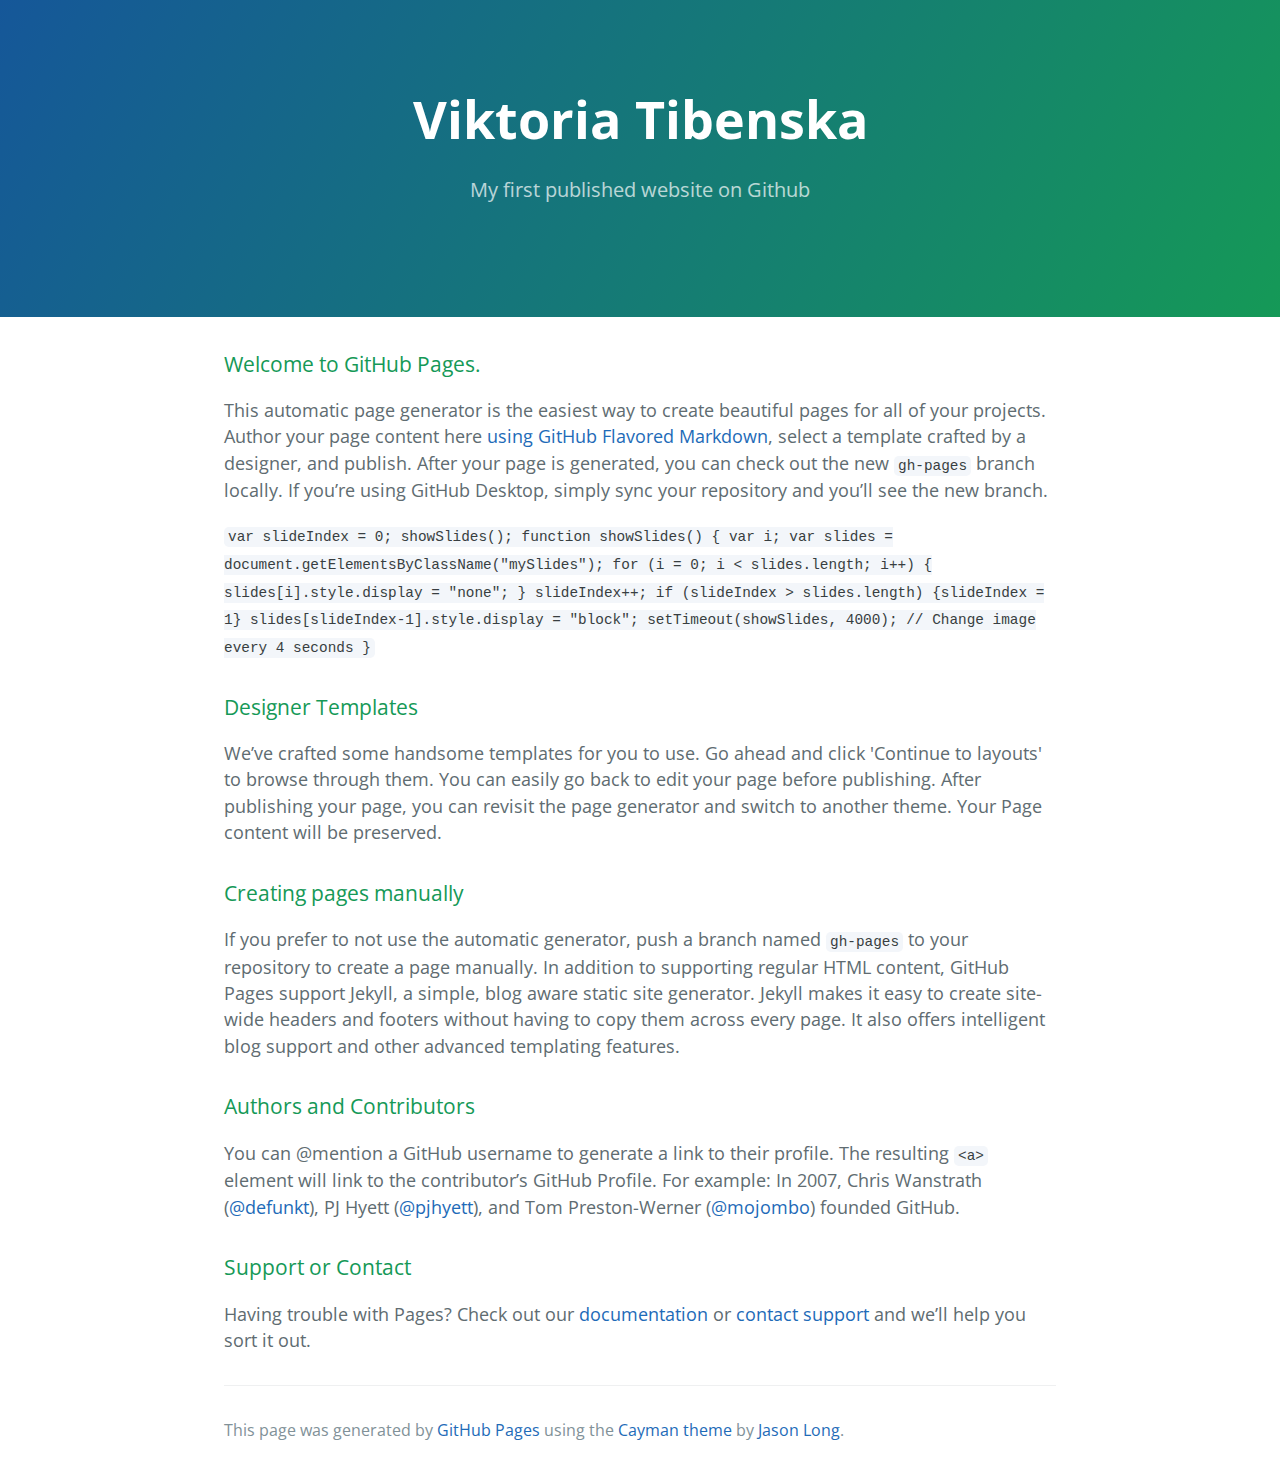
==== index.html @ 9846ff02 "code snipplet" ====
<!DOCTYPE html>
<html lang="en-us">
  <head>
    <meta charset="UTF-8">
    <title>tibenskaviktoria</title>
    <meta name="viewport" content="width=device-width, initial-scale=1">
    <link rel="stylesheet" type="text/css" href="stylesheets/normalize.css" media="screen">
    <link href='https://fonts.googleapis.com/css?family=Open+Sans:400,700' rel='stylesheet' type='text/css'>
    <link rel="stylesheet" type="text/css" href="stylesheets/stylesheet.css" media="screen">
    <link rel="stylesheet" type="text/css" href="stylesheets/github-light.css" media="screen">
  </head>
  <body>
    <section class="page-header">
      <h1 class="project-name">Viktoria Tibenska</h1>
      <h2 class="project-tagline">My first published website on Github</h2>
    </section>

    <section class="main-content">
      <h3>
      <a id="welcome-to-github-pages" class="anchor" href="#welcome-to-github-pages" aria-hidden="true"><span aria-hidden="true" class="octicon octicon-link"></span></a>Welcome to GitHub Pages.</h3>

      <p>This automatic page generator is the easiest way to create beautiful pages for all of your projects. Author your page content here <a href="https://guides.github.com/features/mastering-markdown/">using GitHub Flavored Markdown</a>, select a template crafted by a designer, and publish. After your page is generated, you can check out the new <code>gh-pages</code> branch locally. If you’re using GitHub Desktop, simply sync your repository and you’ll see the new branch.</p>

      <p>
        <code>
          var slideIndex = 0;
          showSlides();

          function showSlides() {
              var i;
              var slides = document.getElementsByClassName("mySlides");

              for (i = 0; i < slides.length; i++) {
                  slides[i].style.display = "none";  
              }

              slideIndex++;
              
              if (slideIndex > slides.length) {slideIndex = 1}    
              
              slides[slideIndex-1].style.display = "block"; 
              setTimeout(showSlides, 4000); // Change image every 4 seconds
          }
        </code>
      </p>

      <h3>
      <a id="designer-templates" class="anchor" href="#designer-templates" aria-hidden="true"><span aria-hidden="true" class="octicon octicon-link"></span></a>Designer Templates</h3>

      <p>We’ve crafted some handsome templates for you to use. Go ahead and click 'Continue to layouts' to browse through them. You can easily go back to edit your page before publishing. After publishing your page, you can revisit the page generator and switch to another theme. Your Page content will be preserved.</p>

      <h3>
      <a id="creating-pages-manually" class="anchor" href="#creating-pages-manually" aria-hidden="true"><span aria-hidden="true" class="octicon octicon-link"></span></a>Creating pages manually</h3>

      <p>If you prefer to not use the automatic generator, push a branch named <code>gh-pages</code> to your repository to create a page manually. In addition to supporting regular HTML content, GitHub Pages support Jekyll, a simple, blog aware static site generator. Jekyll makes it easy to create site-wide headers and footers without having to copy them across every page. It also offers intelligent blog support and other advanced templating features.</p>

      <h3>
      <a id="authors-and-contributors" class="anchor" href="#authors-and-contributors" aria-hidden="true"><span aria-hidden="true" class="octicon octicon-link"></span></a>Authors and Contributors</h3>

      <p>You can @mention a GitHub username to generate a link to their profile. The resulting <code>&lt;a&gt;</code> element will link to the contributor’s GitHub Profile. For example: In 2007, Chris Wanstrath (<a href="https://github.com/defunkt" class="user-mention">@defunkt</a>), PJ Hyett (<a href="https://github.com/pjhyett" class="user-mention">@pjhyett</a>), and Tom Preston-Werner (<a href="https://github.com/mojombo" class="user-mention">@mojombo</a>) founded GitHub.</p>

      <h3>
      <a id="support-or-contact" class="anchor" href="#support-or-contact" aria-hidden="true"><span aria-hidden="true" class="octicon octicon-link"></span></a>Support or Contact</h3>

      <p>Having trouble with Pages? Check out our <a href="https://help.github.com/pages">documentation</a> or <a href="https://github.com/contact">contact support</a> and we’ll help you sort it out.</p>

      <footer class="site-footer">
        <span class="site-footer-credits">This page was generated by <a href="https://pages.github.com">GitHub Pages</a> using the <a href="https://github.com/jasonlong/cayman-theme">Cayman theme</a> by <a href="https://twitter.com/jasonlong">Jason Long</a>.</span>
      </footer>

    </section>

  
  </body>
</html>
---- stylesheets/stylesheet.css ----
* {
  box-sizing: border-box; }

body {
  padding: 0;
  margin: 0;
  font-family: "Open Sans", "Helvetica Neue", Helvetica, Arial, sans-serif;
  font-size: 16px;
  line-height: 1.5;
  color: #606c71; }

a {
  color: #1e6bb8;
  text-decoration: none; }
  a:hover {
    text-decoration: underline; }

.btn {
  display: inline-block;
  margin-bottom: 1rem;
  color: rgba(255, 255, 255, 0.7);
  background-color: rgba(255, 255, 255, 0.08);
  border-color: rgba(255, 255, 255, 0.2);
  border-style: solid;
  border-width: 1px;
  border-radius: 0.3rem;
  transition: color 0.2s, background-color 0.2s, border-color 0.2s; }
  .btn + .btn {
    margin-left: 1rem; }

.btn:hover {
  color: rgba(255, 255, 255, 0.8);
  text-decoration: none;
  background-color: rgba(255, 255, 255, 0.2);
  border-color: rgba(255, 255, 255, 0.3); }

@media screen and (min-width: 64em) {
  .btn {
    padding: 0.75rem 1rem; } }

@media screen and (min-width: 42em) and (max-width: 64em) {
  .btn {
    padding: 0.6rem 0.9rem;
    font-size: 0.9rem; } }

@media screen and (max-width: 42em) {
  .btn {
    display: block;
    width: 100%;
    padding: 0.75rem;
    font-size: 0.9rem; }
    .btn + .btn {
      margin-top: 1rem;
      margin-left: 0; } }

.page-header {
  color: #fff;
  text-align: center;
  background-color: #159957;
  background-image: linear-gradient(120deg, #155799, #159957);   
}

@media screen and (min-width: 64em) {
  .page-header {
    padding: 5rem 6rem; } }

@media screen and (min-width: 42em) and (max-width: 64em) {
  .page-header {
    padding: 3rem 4rem; } }

@media screen and (max-width: 42em) {
  .page-header {
    padding: 2rem 1rem; } }

.project-name {
  margin-top: 0;
  margin-bottom: 0.1rem; }

@media screen and (min-width: 64em) {
  .project-name {
    font-size: 3.25rem; } }

@media screen and (min-width: 42em) and (max-width: 64em) {
  .project-name {
    font-size: 2.25rem; } }

@media screen and (max-width: 42em) {
  .project-name {
    font-size: 1.75rem; } }

.project-tagline {
  margin-bottom: 2rem;
  font-weight: normal;
  opacity: 0.7; }

@media screen and (min-width: 64em) {
  .project-tagline {
    font-size: 1.25rem; } }

@media screen and (min-width: 42em) and (max-width: 64em) {
  .project-tagline {
    font-size: 1.15rem; } }

@media screen and (max-width: 42em) {
  .project-tagline {
    font-size: 1rem; } }

.main-content :first-child {
  margin-top: 0; }
.main-content img {
  max-width: 100%; }
.main-content h1, .main-content h2, .main-content h3, .main-content h4, .main-content h5, .main-content h6 {
  margin-top: 2rem;
  margin-bottom: 1rem;
  font-weight: normal;
  color: #159957; }
.main-content p {
  margin-bottom: 1em; }
.main-content code {
  padding: 2px 4px;
  font-family: Consolas, "Liberation Mono", Menlo, Courier, monospace;
  font-size: 0.9rem;
  color: #383e41;
  background-color: #f3f6fa;
  border-radius: 0.3rem; }
.main-content pre {
  padding: 0.8rem;
  margin-top: 0;
  margin-bottom: 1rem;
  font: 1rem Consolas, "Liberation Mono", Menlo, Courier, monospace;
  color: #567482;
  word-wrap: normal;
  background-color: #f3f6fa;
  border: solid 1px #dce6f0;
  border-radius: 0.3rem; }
  .main-content pre > code {
    padding: 0;
    margin: 0;
    font-size: 0.9rem;
    color: #567482;
    word-break: normal;
    white-space: pre;
    background: transparent;
    border: 0; }
.main-content .highlight {
  margin-bottom: 1rem; }
  .main-content .highlight pre {
    margin-bottom: 0;
    word-break: normal; }
.main-content .highlight pre, .main-content pre {
  padding: 0.8rem;
  overflow: auto;
  font-size: 0.9rem;
  line-height: 1.45;
  border-radius: 0.3rem; }
.main-content pre code, .main-content pre tt {
  display: inline;
  max-width: initial;
  padding: 0;
  margin: 0;
  overflow: initial;
  line-height: inherit;
  word-wrap: normal;
  background-color: transparent;
  border: 0; }
  .main-content pre code:before, .main-content pre code:after, .main-content pre tt:before, .main-content pre tt:after {
    content: normal; }
.main-content ul, .main-content ol {
  margin-top: 0; }
.main-content blockquote {
  padding: 0 1rem;
  margin-left: 0;
  color: #819198;
  border-left: 0.3rem solid #dce6f0; }
  .main-content blockquote > :first-child {
    margin-top: 0; }
  .main-content blockquote > :last-child {
    margin-bottom: 0; }
.main-content table {
  display: block;
  width: 100%;
  overflow: auto;
  word-break: normal;
  word-break: keep-all; }
  .main-content table th {
    font-weight: bold; }
  .main-content table th, .main-content table td {
    padding: 0.5rem 1rem;
    border: 1px solid #e9ebec; }
.main-content dl {
  padding: 0; }
  .main-content dl dt {
    padding: 0;
    margin-top: 1rem;
    font-size: 1rem;
    font-weight: bold; }
  .main-content dl dd {
    padding: 0;
    margin-bottom: 1rem; }
.main-content hr {
  height: 2px;
  padding: 0;
  margin: 1rem 0;
  background-color: #eff0f1;
  border: 0; }

@media screen and (min-width: 64em) {
  .main-content {
    max-width: 64rem;
    padding: 2rem 6rem;
    margin: 0 auto;
    font-size: 1.1rem; } }

@media screen and (min-width: 42em) and (max-width: 64em) {
  .main-content {
    padding: 2rem 4rem;
    font-size: 1.1rem; } }

@media screen and (max-width: 42em) {
  .main-content {
    padding: 2rem 1rem;
    font-size: 1rem; } }

.site-footer {
  padding-top: 2rem;
  margin-top: 2rem;
  border-top: solid 1px #eff0f1; }

.site-footer-owner {
  display: block;
  font-weight: bold; }

.site-footer-credits {
  color: #819198; }

@media screen and (min-width: 64em) {
  .site-footer {
    font-size: 1rem; } }

@media screen and (min-width: 42em) and (max-width: 64em) {
  .site-footer {
    font-size: 1rem; } }

@media screen and (max-width: 42em) {
  .site-footer {
    font-size: 0.9rem; } }
---- stylesheets/github-light.css ----
/*
The MIT License (MIT)

Copyright (c) 2016 GitHub, Inc.

Permission is hereby granted, free of charge, to any person obtaining a copy
of this software and associated documentation files (the "Software"), to deal
in the Software without restriction, including without limitation the rights
to use, copy, modify, merge, publish, distribute, sublicense, and/or sell
copies of the Software, and to permit persons to whom the Software is
furnished to do so, subject to the following conditions:

The above copyright notice and this permission notice shall be included in all
copies or substantial portions of the Software.

THE SOFTWARE IS PROVIDED "AS IS", WITHOUT WARRANTY OF ANY KIND, EXPRESS OR
IMPLIED, INCLUDING BUT NOT LIMITED TO THE WARRANTIES OF MERCHANTABILITY,
FITNESS FOR A PARTICULAR PURPOSE AND NONINFRINGEMENT. IN NO EVENT SHALL THE
AUTHORS OR COPYRIGHT HOLDERS BE LIABLE FOR ANY CLAIM, DAMAGES OR OTHER
LIABILITY, WHETHER IN AN ACTION OF CONTRACT, TORT OR OTHERWISE, ARISING FROM,
OUT OF OR IN CONNECTION WITH THE SOFTWARE OR THE USE OR OTHER DEALINGS IN THE
SOFTWARE.

*/

.pl-c /* comment */ {
  color: #969896;
}

.pl-c1 /* constant, variable.other.constant, support, meta.property-name, support.constant, support.variable, meta.module-reference, markup.raw, meta.diff.header */,
.pl-s .pl-v /* string variable */ {
  color: #0086b3;
}

.pl-e /* entity */,
.pl-en /* entity.name */ {
  color: #795da3;
}

.pl-smi /* variable.parameter.function, storage.modifier.package, storage.modifier.import, storage.type.java, variable.other */,
.pl-s .pl-s1 /* string source */ {
  color: #333;
}

.pl-ent /* entity.name.tag */ {
  color: #63a35c;
}

.pl-k /* keyword, storage, storage.type */ {
  color: #a71d5d;
}

.pl-s /* string */,
.pl-pds /* punctuation.definition.string, string.regexp.character-class */,
.pl-s .pl-pse .pl-s1 /* string punctuation.section.embedded source */,
.pl-sr /* string.regexp */,
.pl-sr .pl-cce /* string.regexp constant.character.escape */,
.pl-sr .pl-sre /* string.regexp source.ruby.embedded */,
.pl-sr .pl-sra /* string.regexp string.regexp.arbitrary-repitition */ {
  color: #183691;
}

.pl-v /* variable */ {
  color: #ed6a43;
}

.pl-id /* invalid.deprecated */ {
  color: #b52a1d;
}

.pl-ii /* invalid.illegal */ {
  color: #f8f8f8;
  background-color: #b52a1d;
}

.pl-sr .pl-cce /* string.regexp constant.character.escape */ {
  font-weight: bold;
  color: #63a35c;
}

.pl-ml /* markup.list */ {
  color: #693a17;
}

.pl-mh /* markup.heading */,
.pl-mh .pl-en /* markup.heading entity.name */,
.pl-ms /* meta.separator */ {
  font-weight: bold;
  color: #1d3e81;
}

.pl-mq /* markup.quote */ {
  color: #008080;
}

.pl-mi /* markup.italic */ {
  font-style: italic;
  color: #333;
}

.pl-mb /* markup.bold */ {
  font-weight: bold;
  color: #333;
}

.pl-md /* markup.deleted, meta.diff.header.from-file */ {
  color: #bd2c00;
  background-color: #ffecec;
}

.pl-mi1 /* markup.inserted, meta.diff.header.to-file */ {
  color: #55a532;
  background-color: #eaffea;
}

.pl-mdr /* meta.diff.range */ {
  font-weight: bold;
  color: #795da3;
}

.pl-mo /* meta.output */ {
  color: #1d3e81;
}
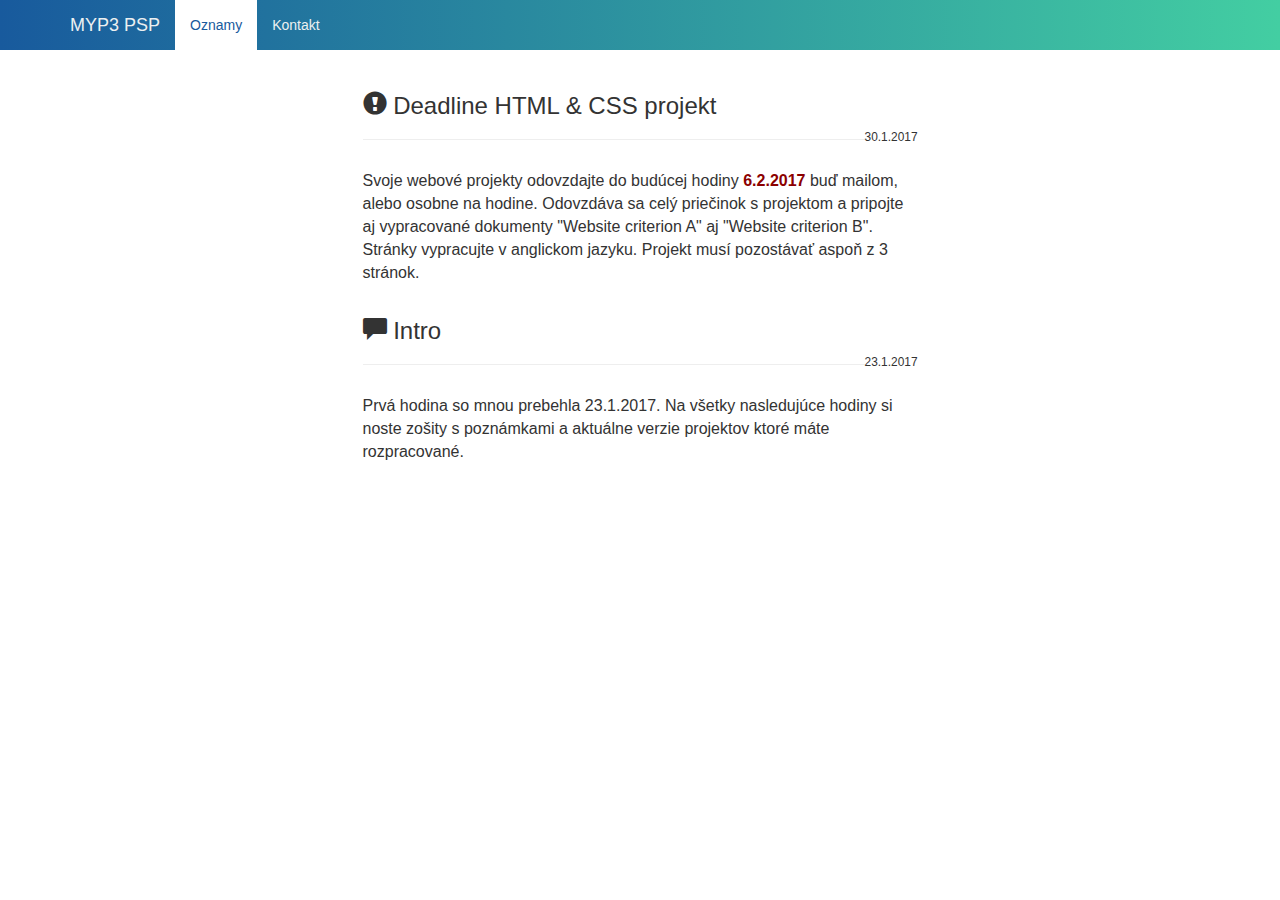
==== commit 8dde77cd: "website deadline" ====
--- a/index.html
+++ b/index.html
@@ -1,75 +1,96 @@
 <!DOCTYPE html>
-<html lang="en-us">
-  <head>
-    <meta charset="UTF-8">
-    <title>tibenskaviktoria</title>
+<html lang="en">
+
+<head>
+
+    <meta charset="utf-8">
+    <meta http-equiv="X-UA-Compatible" content="IE=edge">
     <meta name="viewport" content="width=device-width, initial-scale=1">
-    <link rel="stylesheet" type="text/css" href="stylesheets/normalize.css" media="screen">
-    <link href='https://fonts.googleapis.com/css?family=Open+Sans:400,700' rel='stylesheet' type='text/css'>
-    <link rel="stylesheet" type="text/css" href="stylesheets/stylesheet.css" media="screen">
-    <link rel="stylesheet" type="text/css" href="stylesheets/github-light.css" media="screen">
-  </head>
-  <body>
-    <section class="page-header">
-      <h1 class="project-name">Viktoria Tibenska</h1>
-      <h2 class="project-tagline">My first published website on Github</h2>
-    </section>
+    <meta name="description" content="">
+    <meta name="author" content="">
 
-    <section class="main-content">
-      <h3>
-      <a id="welcome-to-github-pages" class="anchor" href="#welcome-to-github-pages" aria-hidden="true"><span aria-hidden="true" class="octicon octicon-link"></span></a>Welcome to GitHub Pages.</h3>
+    <title>MYP3 PSP</title>
 
-      <p>This automatic page generator is the easiest way to create beautiful pages for all of your projects. Author your page content here <a href="https://guides.github.com/features/mastering-markdown/">using GitHub Flavored Markdown</a>, select a template crafted by a designer, and publish. After your page is generated, you can check out the new <code>gh-pages</code> branch locally. If you’re using GitHub Desktop, simply sync your repository and you’ll see the new branch.</p>
+    <!-- Bootstrap Core CSS -->
+    <link href="css/bootstrap.min.css" rel="stylesheet">
 
-      <p>
-        <code>
-          var slideIndex = 0;
-          showSlides();
+    <link href="css/styles.css" rel="stylesheet">
 
-          function showSlides() {
-              var i;
-              var slides = document.getElementsByClassName("mySlides");
 
-              for (i = 0; i < slides.length; i++) {
-                  slides[i].style.display = "none";  
-              }
+    <!-- HTML5 Shim and Respond.js IE8 support of HTML5 elements and media queries -->
+    <!-- WARNING: Respond.js doesn't work if you view the page via file:// -->
+    <!--[if lt IE 9]>
+        <script src="https://oss.maxcdn.com/libs/html5shiv/3.7.0/html5shiv.js"></script>
+        <script src="https://oss.maxcdn.com/libs/respond.js/1.4.2/respond.min.js"></script>
+    <![endif]-->
 
-              slideIndex++;
-              
-              if (slideIndex > slides.length) {slideIndex = 1}    
-              
-              slides[slideIndex-1].style.display = "block"; 
-              setTimeout(showSlides, 4000); // Change image every 4 seconds
-          }
-        </code>
-      </p>
+</head>
 
-      <h3>
-      <a id="designer-templates" class="anchor" href="#designer-templates" aria-hidden="true"><span aria-hidden="true" class="octicon octicon-link"></span></a>Designer Templates</h3>
+<body>
 
-      <p>We’ve crafted some handsome templates for you to use. Go ahead and click 'Continue to layouts' to browse through them. You can easily go back to edit your page before publishing. After publishing your page, you can revisit the page generator and switch to another theme. Your Page content will be preserved.</p>
+    <!-- Navigation -->
+    <nav class="navbar navbar-default navbar-fixed-top" role="navigation">
+        <div class="container">
+            <!-- Brand and toggle get grouped for better mobile display -->
+            <div class="navbar-header">
+                <button type="button" class="navbar-toggle" data-toggle="collapse" data-target="#bs-example-navbar-collapse-1">
+                    <span class="sr-only">Toggle navigation</span>
+                    <span class="icon-bar"></span>
+                    <span class="icon-bar"></span>
+                    <span class="icon-bar"></span>
+                </button>
+                <a class="navbar-brand" href="index.html">MYP3 PSP</a>
+            </div>
+            <!-- Collect the nav links, forms, and other content for toggling -->
+            <div class="collapse navbar-collapse" id="bs-example-navbar-collapse-1">
+                <ul class="nav navbar-nav">
+                    <li class="active">
+                        <a href="index.html">Oznamy</a>
+                    </li>
+                    <li>
+                        <a href="contact.html">Kontakt</a>
+                    </li>
+                </ul>
+            </div>
+            <!-- /.navbar-collapse -->
+        </div>
+        <!-- /.container -->
+    </nav>
 
-      <h3>
-      <a id="creating-pages-manually" class="anchor" href="#creating-pages-manually" aria-hidden="true"><span aria-hidden="true" class="octicon octicon-link"></span></a>Creating pages manually</h3>
+    <!-- Page Content -->
+    <div class="container">
 
-      <p>If you prefer to not use the automatic generator, push a branch named <code>gh-pages</code> to your repository to create a page manually. In addition to supporting regular HTML content, GitHub Pages support Jekyll, a simple, blog aware static site generator. Jekyll makes it easy to create site-wide headers and footers without having to copy them across every page. It also offers intelligent blog support and other advanced templating features.</p>
+        <div class="row">
+            <div class="col-md-6 col-md-offset-3">
+                
+                <h3><span class="glyphicon glyphicon-exclamation-sign"></span> Deadline HTML & CSS projekt</h3>
+                <small class="pull-right">30.1.2017</small><hr>
+                <p class="announcement-text">Svoje webové projekty odovzdajte do budúcej hodiny <b style="color: darkred">6.2.2017</b> buď mailom, alebo osobne na hodine. Odovzdáva sa celý priečinok s projektom a pripojte aj vypracované dokumenty "Website criterion A" aj "Website criterion B". Stránky vypracujte v anglickom jazyku. Projekt musí pozostávať aspoň z 3 stránok.</p>
 
-      <h3>
-      <a id="authors-and-contributors" class="anchor" href="#authors-and-contributors" aria-hidden="true"><span aria-hidden="true" class="octicon octicon-link"></span></a>Authors and Contributors</h3>
+            </div>
+        </div>
 
-      <p>You can @mention a GitHub username to generate a link to their profile. The resulting <code>&lt;a&gt;</code> element will link to the contributor’s GitHub Profile. For example: In 2007, Chris Wanstrath (<a href="https://github.com/defunkt" class="user-mention">@defunkt</a>), PJ Hyett (<a href="https://github.com/pjhyett" class="user-mention">@pjhyett</a>), and Tom Preston-Werner (<a href="https://github.com/mojombo" class="user-mention">@mojombo</a>) founded GitHub.</p>
+        <div class="row">
+            <div class="col-md-6 col-md-offset-3">
+                
+                <h3><span class="glyphicon glyphicon-comment"></span> Intro</h3>
+                <small class="pull-right">23.1.2017</small><hr>
+                <p class="announcement-text">Prvá hodina so mnou prebehla 23.1.2017. Na všetky nasledujúce hodiny si noste zošity s poznámkami a aktuálne verzie projektov ktoré máte rozpracované.</p>
 
-      <h3>
-      <a id="support-or-contact" class="anchor" href="#support-or-contact" aria-hidden="true"><span aria-hidden="true" class="octicon octicon-link"></span></a>Support or Contact</h3>
+            </div>
+        </div>
+        <!-- /.row -->
 
-      <p>Having trouble with Pages? Check out our <a href="https://help.github.com/pages">documentation</a> or <a href="https://github.com/contact">contact support</a> and we’ll help you sort it out.</p>
+    </div>
+    <!-- /.container -->
 
-      <footer class="site-footer">
-        <span class="site-footer-credits">This page was generated by <a href="https://pages.github.com">GitHub Pages</a> using the <a href="https://github.com/jasonlong/cayman-theme">Cayman theme</a> by <a href="https://twitter.com/jasonlong">Jason Long</a>.</span>
-      </footer>
+    <!-- jQuery Version 1.11.1 -->
+    <script src="js/jquery.js"></script>
 
-    </section>
+    <!-- Bootstrap Core JavaScript -->
+    <script src="js/bootstrap.min.js"></script>
 
-  
-  </body>
+
+</body>
+
 </html>
--- a/css/styles.css
+++ b/css/styles.css
@@ -0,0 +1,106 @@
+body {
+    padding-top: 70px;
+    /* Required padding for .navbar-fixed-top. Remove if using .navbar-static-top. Change if height of navigation changes. */
+    padding-bottom: 50px; 
+}
+
+.navbar-default {
+  background: #43cea2; /* fallback for old browsers */
+  background: -webkit-linear-gradient(to left, #43cea2 , #185a9d); /* Chrome 10-25, Safari 5.1-6 */
+  background: linear-gradient(to left, #43cea2 , #185a9d); /* W3C, IE 10+/ Edge, Firefox 16+, Chrome 26+, Opera 12+, Safari 7+ */
+  border-bottom: none;
+}
+.navbar-default .navbar-brand {
+  color: #ecf0f1;
+}
+.navbar-default .navbar-brand:hover,
+.navbar-default .navbar-brand:focus {
+  color: #43cea2;
+}
+.navbar-default .navbar-text {
+  color: #ecf0f1;
+}
+.navbar-default .navbar-nav > li > a {
+  color: #ecf0f1;
+}
+.navbar-default .navbar-nav > li > a:hover,
+.navbar-default .navbar-nav > li > a:focus {
+  color: #43cea2;
+}
+.navbar-default .navbar-nav > li > .dropdown-menu {
+  background-color: #34f98a;
+}
+.navbar-default .navbar-nav > li > .dropdown-menu > li > a {
+  color: #ecf0f1;
+}
+.navbar-default .navbar-nav > li > .dropdown-menu > li > a:hover,
+.navbar-default .navbar-nav > li > .dropdown-menu > li > a:focus {
+  color: #009f53;
+  background-color: #6df1a7;
+}
+.navbar-default .navbar-nav > li > .dropdown-menu > li > .divider {
+  background-color: #6df1a7;
+}
+.navbar-default .navbar-nav .open .dropdown-menu > .active > a,
+.navbar-default .navbar-nav .open .dropdown-menu > .active > a:hover,
+.navbar-default .navbar-nav .open .dropdown-menu > .active > a:focus {
+  color: #185a9d;
+  background-color: #ecf0f1;
+}
+.navbar-default .navbar-nav > .active > a,
+.navbar-default .navbar-nav > .active > a:hover,
+.navbar-default .navbar-nav > .active > a:focus {
+  color: #185a9d;
+  background-color: #ffffff;
+}
+.navbar-default .navbar-nav > .open > a,
+.navbar-default .navbar-nav > .open > a:hover,
+.navbar-default .navbar-nav > .open > a:focus {
+  color: #009f53;
+  background-color: #6df1a7;
+}
+.navbar-default .navbar-toggle {
+  border-color: #6df1a7;
+}
+.navbar-default .navbar-toggle:hover,
+.navbar-default .navbar-toggle:focus {
+  background-color: #6df1a7;
+}
+.navbar-default .navbar-toggle .icon-bar {
+  background-color: #ecf0f1;
+}
+.navbar-default .navbar-collapse,
+.navbar-default .navbar-form {
+  border-color: #ecf0f1;
+}
+.navbar-default .navbar-link {
+  color: #ecf0f1;
+}
+.navbar-default .navbar-link:hover {
+  color: #009f53;
+}
+
+@media (max-width: 767px) {
+  .navbar-default .navbar-nav .open .dropdown-menu > li > a {
+    color: #ecf0f1;
+  }
+  .navbar-default .navbar-nav .open .dropdown-menu > li > a:hover,
+  .navbar-default .navbar-nav .open .dropdown-menu > li > a:focus {
+    color: #009f53;
+  }
+  .navbar-default .navbar-nav .open .dropdown-menu > .active > a,
+  .navbar-default .navbar-nav .open .dropdown-menu > .active > a:hover,
+  .navbar-default .navbar-nav .open .dropdown-menu > .active > a:focus {
+    color: #009f53;
+    background-color: #6df1a7;
+  }
+}
+
+.text {
+    font-size: 18px;
+}
+
+.announcement-text {
+    margin-top: 30px;
+    font-size: 16px;
+}
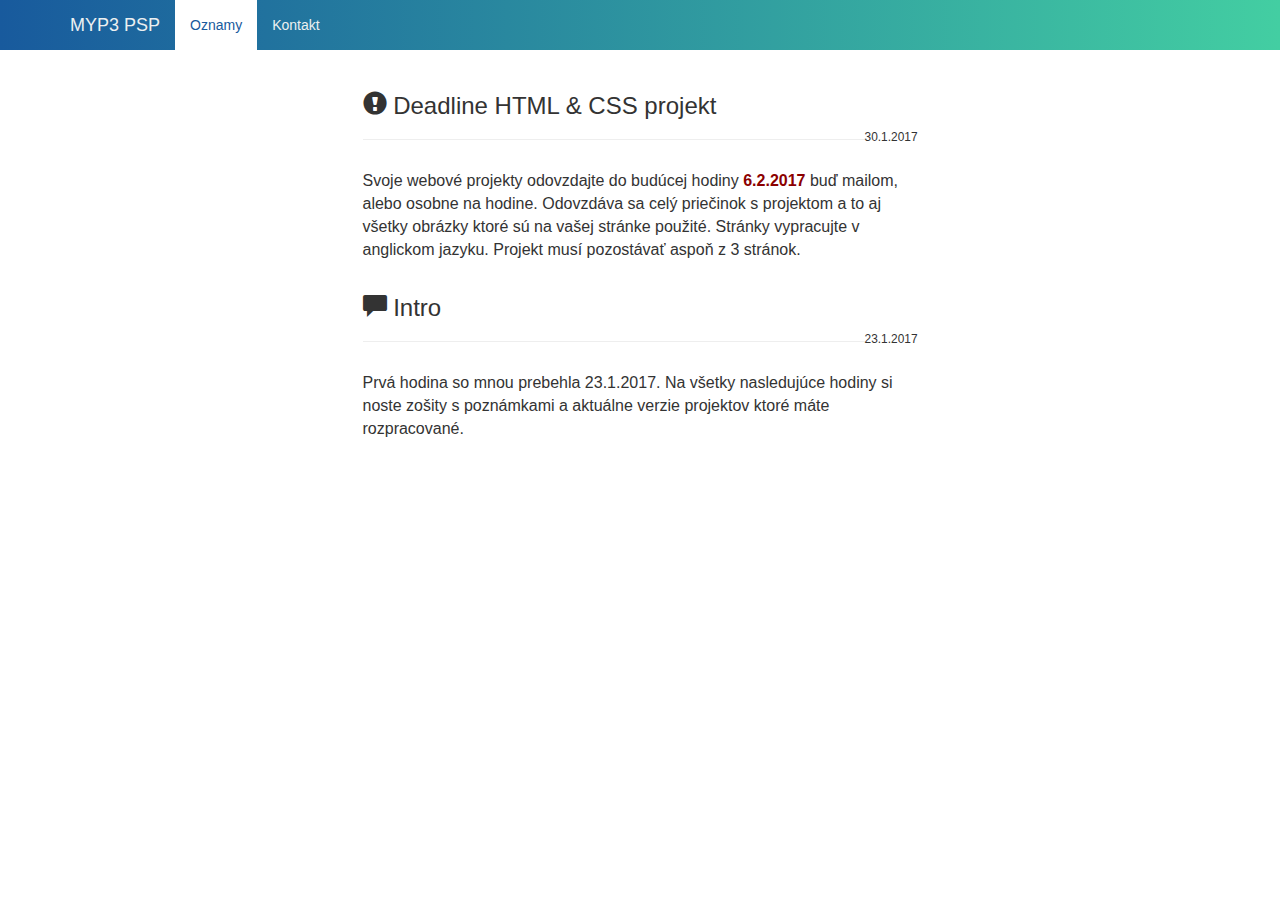
==== commit 72b8f93b: "deadline zmena textu" ====
--- a/index.html
+++ b/index.html
@@ -26,7 +26,7 @@
 
 </head>
 
-<body>
+<body style="padding-top: 70px; padding-bottom: 50px">
 
     <!-- Navigation -->
     <nav class="navbar navbar-default navbar-fixed-top" role="navigation">
@@ -65,7 +65,7 @@
                 
                 <h3><span class="glyphicon glyphicon-exclamation-sign"></span> Deadline HTML & CSS projekt</h3>
                 <small class="pull-right">30.1.2017</small><hr>
-                <p class="announcement-text">Svoje webové projekty odovzdajte do budúcej hodiny <b style="color: darkred">6.2.2017</b> buď mailom, alebo osobne na hodine. Odovzdáva sa celý priečinok s projektom a pripojte aj vypracované dokumenty "Website criterion A" aj "Website criterion B". Stránky vypracujte v anglickom jazyku. Projekt musí pozostávať aspoň z 3 stránok.</p>
+                <p class="announcement-text">Svoje webové projekty odovzdajte do budúcej hodiny <b style="color: darkred">6.2.2017</b> buď mailom, alebo osobne na hodine. Odovzdáva sa celý priečinok s projektom a to aj všetky obrázky ktoré sú na vašej stránke použité. Stránky vypracujte v anglickom jazyku. Projekt musí pozostávať aspoň z 3 stránok.</p>
 
             </div>
         </div>
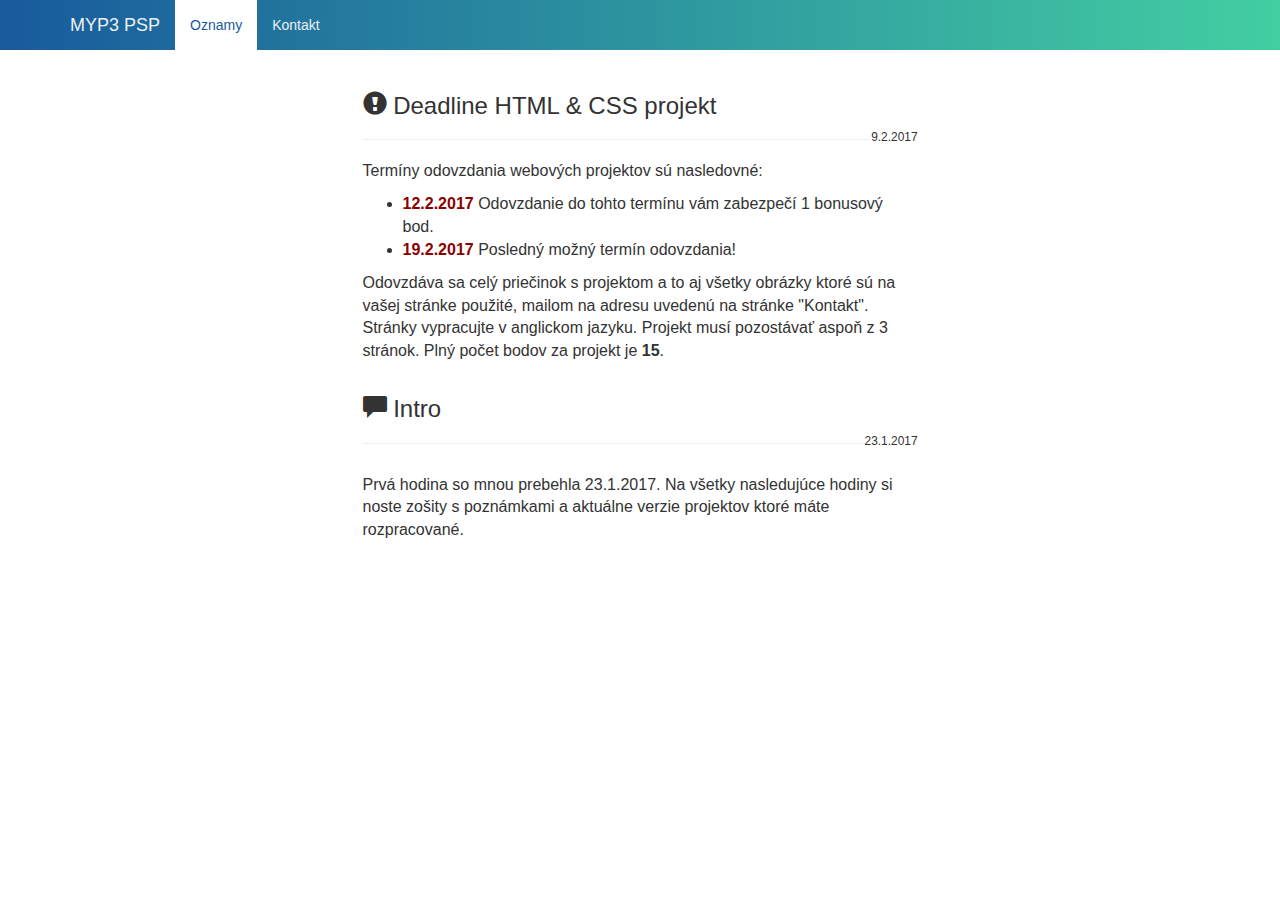
==== commit aacba621: "new website deadline" ====
--- a/index.html
+++ b/index.html
@@ -27,7 +27,15 @@
 </head>
 
 <body style="padding-top: 70px; padding-bottom: 50px">
+    <script>
+        (function(i,s,o,g,r,a,m){i['GoogleAnalyticsObject']=r;i[r]=i[r]||function(){
+        (i[r].q=i[r].q||[]).push(arguments)},i[r].l=1*new Date();a=s.createElement(o),
+        m=s.getElementsByTagName(o)[0];a.async=1;a.src=g;m.parentNode.insertBefore(a,m)
+        })(window,document,'script','https://www.google-analytics.com/analytics.js','ga');
 
+        ga('create', 'UA-91406093-1', 'auto');
+        ga('send', 'pageview');
+    </script>
     <!-- Navigation -->
     <nav class="navbar navbar-default navbar-fixed-top" role="navigation">
         <div class="container">
@@ -64,8 +72,15 @@
             <div class="col-md-6 col-md-offset-3">
                 
                 <h3><span class="glyphicon glyphicon-exclamation-sign"></span> Deadline HTML & CSS projekt</h3>
-                <small class="pull-right">30.1.2017</small><hr>
-                <p class="announcement-text">Svoje webové projekty odovzdajte do budúcej hodiny <b style="color: darkred">6.2.2017</b> buď mailom, alebo osobne na hodine. Odovzdáva sa celý priečinok s projektom a to aj všetky obrázky ktoré sú na vašej stránke použité. Stránky vypracujte v anglickom jazyku. Projekt musí pozostávať aspoň z 3 stránok.</p>
+                <small class="pull-right">9.2.2017</small><hr>
+                <span class="announcement-text">
+                    <p>Termíny odovzdania webových projektov sú nasledovné:</p>
+                    <ul>
+                        <li><strong style="color: darkred">12.2.2017</strong> Odovzdanie do tohto termínu vám zabezpečí 1 bonusový bod.</li>
+                        <li><strong style="color: darkred">19.2.2017</strong> Posledný možný termín odovzdania!</li>
+                    </ul>
+                    <p>Odovzdáva sa celý priečinok s projektom a to aj všetky obrázky ktoré sú na vašej stránke použité, mailom na adresu uvedenú na stránke "Kontakt". Stránky vypracujte v anglickom jazyku. Projekt musí pozostávať aspoň z 3 stránok. Plný počet bodov za projekt je <strong>15</strong>.</p>
+                </span>
 
             </div>
         </div>
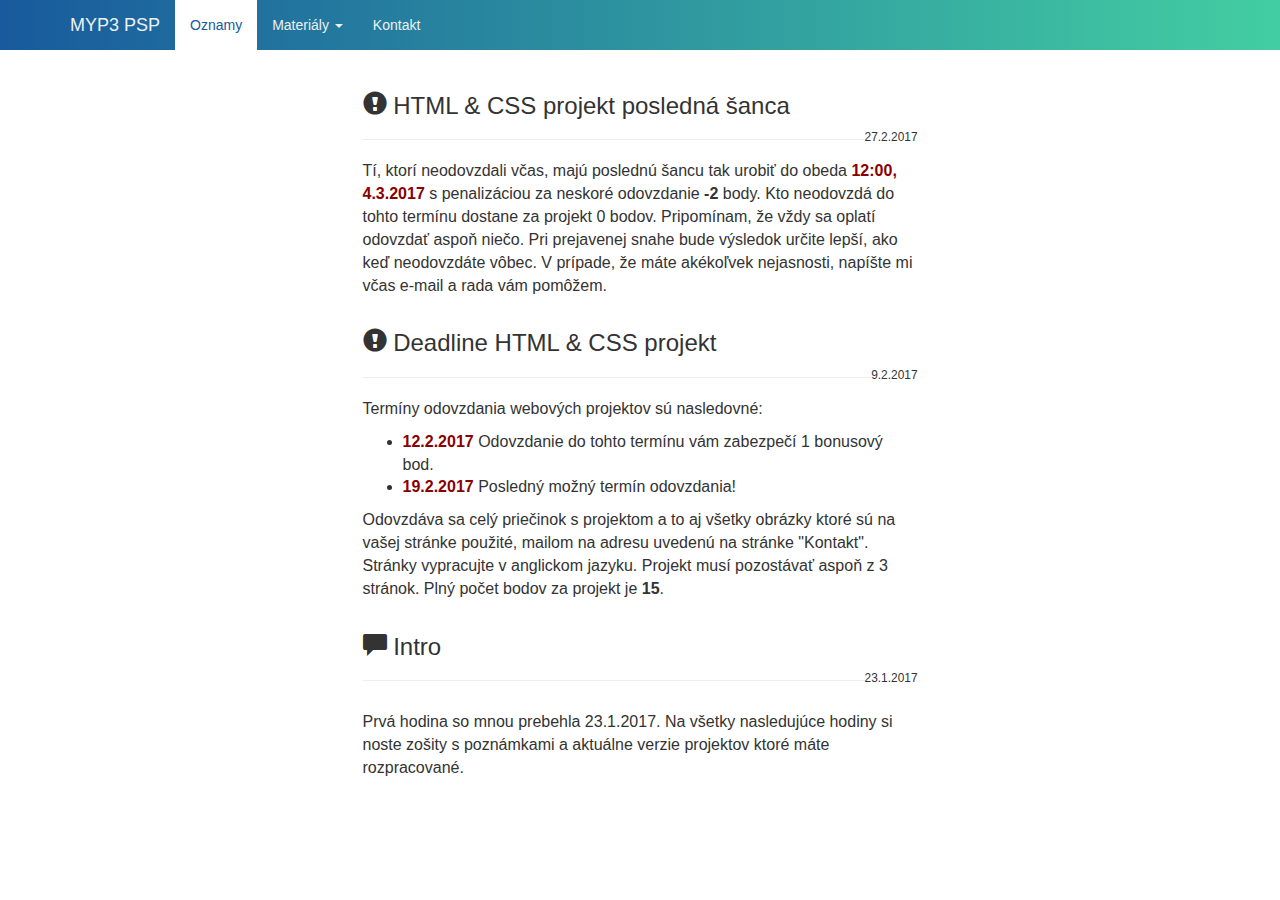
==== commit a3fc02c5: "HTML websites last call" ====
--- a/index.html
+++ b/index.html
@@ -27,15 +27,6 @@
 </head>
 
 <body style="padding-top: 70px; padding-bottom: 50px">
-    <script>
-        (function(i,s,o,g,r,a,m){i['GoogleAnalyticsObject']=r;i[r]=i[r]||function(){
-        (i[r].q=i[r].q||[]).push(arguments)},i[r].l=1*new Date();a=s.createElement(o),
-        m=s.getElementsByTagName(o)[0];a.async=1;a.src=g;m.parentNode.insertBefore(a,m)
-        })(window,document,'script','https://www.google-analytics.com/analytics.js','ga');
-
-        ga('create', 'UA-91406093-1', 'auto');
-        ga('send', 'pageview');
-    </script>
     <!-- Navigation -->
     <nav class="navbar navbar-default navbar-fixed-top" role="navigation">
         <div class="container">
@@ -55,6 +46,13 @@
                     <li class="active">
                         <a href="index.html">Oznamy</a>
                     </li>
+                    <li class="dropdown">
+                        <a class="dropdown-toggle" data-toggle="dropdown" href="#">Materiály
+                        <span class="caret"></span></a>
+                        <ul class="dropdown-menu">
+                        <li><a href="materials-python.html">Python</a></li>
+                        </ul>
+                    </li>
                     <li>
                         <a href="contact.html">Kontakt</a>
                     </li>
@@ -70,7 +68,16 @@
 
         <div class="row">
             <div class="col-md-6 col-md-offset-3">
-                
+                <h3><span class="glyphicon glyphicon-exclamation-sign"></span> HTML & CSS projekt posledná šanca</h3>
+                <small class="pull-right">27.2.2017</small><hr>
+                <span class="announcement-text">
+                    <p>Tí, ktorí neodovzdali včas, majú poslednú šancu tak urobiť do obeda <strong style="color: darkred">12:00, 4.3.2017</strong> s penalizáciou za neskoré odovzdanie <strong>-2</strong> body. Kto neodovzdá do tohto termínu dostane za projekt 0 bodov. Pripomínam, že vždy sa oplatí odovzdať aspoň niečo. Pri prejavenej snahe bude výsledok určite lepší, ako keď neodovzdáte vôbec. V prípade, že máte akékoľvek nejasnosti, napíšte mi včas e-mail a rada vám pomôžem.</p>
+                </span>
+            </div>
+        </div>
+
+        <div class="row">
+            <div class="col-md-6 col-md-offset-3">
                 <h3><span class="glyphicon glyphicon-exclamation-sign"></span> Deadline HTML & CSS projekt</h3>
                 <small class="pull-right">9.2.2017</small><hr>
                 <span class="announcement-text">
@@ -81,21 +88,17 @@
                     </ul>
                     <p>Odovzdáva sa celý priečinok s projektom a to aj všetky obrázky ktoré sú na vašej stránke použité, mailom na adresu uvedenú na stránke "Kontakt". Stránky vypracujte v anglickom jazyku. Projekt musí pozostávať aspoň z 3 stránok. Plný počet bodov za projekt je <strong>15</strong>.</p>
                 </span>
-
             </div>
         </div>
 
         <div class="row">
             <div class="col-md-6 col-md-offset-3">
-                
                 <h3><span class="glyphicon glyphicon-comment"></span> Intro</h3>
                 <small class="pull-right">23.1.2017</small><hr>
                 <p class="announcement-text">Prvá hodina so mnou prebehla 23.1.2017. Na všetky nasledujúce hodiny si noste zošity s poznámkami a aktuálne verzie projektov ktoré máte rozpracované.</p>
-
             </div>
         </div>
         <!-- /.row -->
-
     </div>
     <!-- /.container -->
 
@@ -105,7 +108,15 @@
     <!-- Bootstrap Core JavaScript -->
     <script src="js/bootstrap.min.js"></script>
 
+    <script>
+        (function(i,s,o,g,r,a,m){i['GoogleAnalyticsObject']=r;i[r]=i[r]||function(){
+        (i[r].q=i[r].q||[]).push(arguments)},i[r].l=1*new Date();a=s.createElement(o),
+        m=s.getElementsByTagName(o)[0];a.async=1;a.src=g;m.parentNode.insertBefore(a,m)
+        })(window,document,'script','https://www.google-analytics.com/analytics.js','ga');
 
+        ga('create', 'UA-91406093-1', 'auto');
+        ga('send', 'pageview');
+    </script>
 </body>
 
 </html>
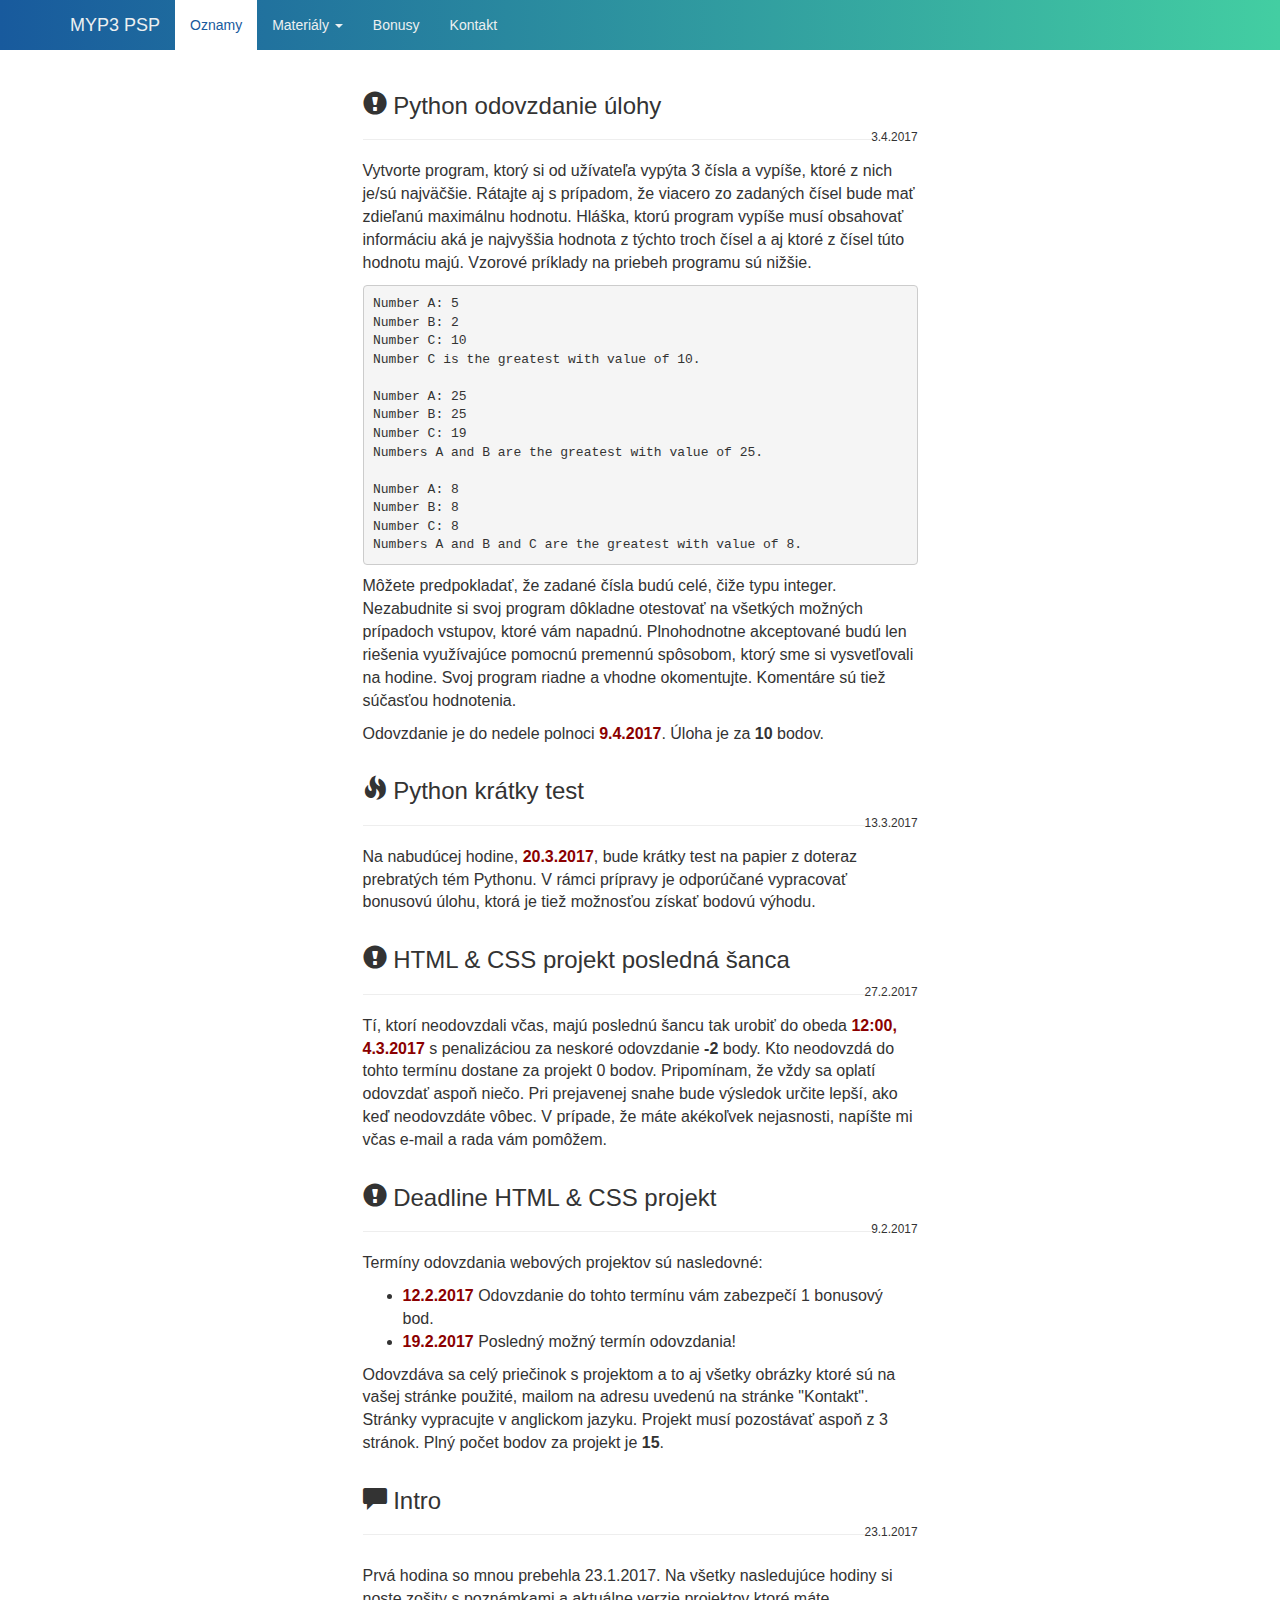
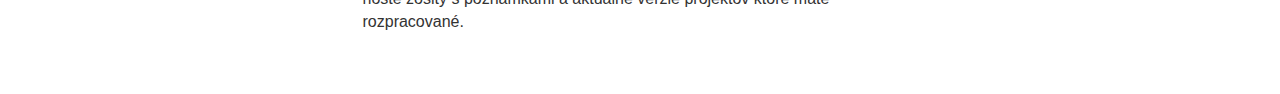
==== commit b3554d92: "python max z 3 cisel uloha" ====
--- a/index.html
+++ b/index.html
@@ -54,6 +54,9 @@
                         </ul>
                     </li>
                     <li>
+                        <a href="bonus.html">Bonusy</a>
+                    </li>
+                    <li>
                         <a href="contact.html">Kontakt</a>
                     </li>
                 </ul>
@@ -65,6 +68,53 @@
 
     <!-- Page Content -->
     <div class="container">
+
+        <div class="row">
+            <div class="col-md-6 col-md-offset-3">
+                <h3><span class="glyphicon glyphicon-exclamation-sign"></span> Python odovzdanie úlohy</h3>
+                <small class="pull-right">3.4.2017</small><hr>
+                <span class="announcement-text">
+                    <p>
+                        Vytvorte program, ktorý si od užívateľa vypýta 3 čísla a vypíše, ktoré z nich je/sú najväčšie.
+                        Rátajte aj s prípadom, že viacero zo zadaných čísel bude mať zdieľanú maximálnu hodnotu.
+                        Hláška, ktorú program vypíše musí obsahovať informáciu aká je najvyššia hodnota z týchto troch čísel a aj ktoré z čísel túto hodnotu majú.
+                        Vzorové príklady na priebeh programu sú nižšie. 
+                    </p>
+<pre><code>Number A: 5
+Number B: 2
+Number C: 10
+Number C is the greatest with value of 10.
+
+Number A: 25
+Number B: 25
+Number C: 19
+Numbers A and B are the greatest with value of 25.
+
+Number A: 8
+Number B: 8
+Number C: 8
+Numbers A and B and C are the greatest with value of 8.</code></pre>
+                    <p>
+                        Môžete predpokladať, že zadané čísla budú celé, čiže typu integer.
+                        Nezabudnite si svoj program dôkladne otestovať na všetkých možných prípadoch vstupov, ktoré vám napadnú.
+                        Plnohodnotne akceptované budú len riešenia využívajúce pomocnú premennú spôsobom, ktorý sme si vysvetľovali na hodine.
+                        Svoj program riadne a vhodne okomentujte. Komentáre sú tiež súčasťou hodnotenia.
+                    </p>
+
+                    <p>Odovzdanie je do nedele polnoci <strong style="color: darkred">9.4.2017</strong>. Úloha je za <strong>10</strong> bodov.</p>
+                </span>
+            </div>
+        </div>
+
+        <div class="row">
+            <div class="col-md-6 col-md-offset-3">
+                <h3><span class="glyphicon glyphicon-fire"></span> Python krátky test</h3>
+                <small class="pull-right">13.3.2017</small><hr>
+                <span class="announcement-text">
+                    <p>Na nabudúcej hodine, <strong style="color: darkred">20.3.2017</strong>, bude krátky test na papier z doteraz prebratých tém Pythonu. V rámci prípravy je odporúčané vypracovať bonusovú úlohu, ktorá je tiež možnosťou získať bodovú výhodu. </p>
+                </span>
+            </div>
+        </div>
 
         <div class="row">
             <div class="col-md-6 col-md-offset-3">
--- a/css/styles.css
+++ b/css/styles.css
@@ -25,27 +25,26 @@
 }
 .navbar-default .navbar-nav > li > a:hover,
 .navbar-default .navbar-nav > li > a:focus {
-  color: #43cea2;
+  color: #71dab9;
 }
 .navbar-default .navbar-nav > li > .dropdown-menu {
-  background-color: #34f98a;
+  background-color: #ffffff;
 }
 .navbar-default .navbar-nav > li > .dropdown-menu > li > a {
-  color: #ecf0f1;
+  color: #185a9d;
 }
 .navbar-default .navbar-nav > li > .dropdown-menu > li > a:hover,
 .navbar-default .navbar-nav > li > .dropdown-menu > li > a:focus {
-  color: #009f53;
-  background-color: #6df1a7;
+  background-color: #9ae5cd;
 }
 .navbar-default .navbar-nav > li > .dropdown-menu > li > .divider {
-  background-color: #6df1a7;
+  background-color: #43cea2;
 }
 .navbar-default .navbar-nav .open .dropdown-menu > .active > a,
 .navbar-default .navbar-nav .open .dropdown-menu > .active > a:hover,
 .navbar-default .navbar-nav .open .dropdown-menu > .active > a:focus {
   color: #185a9d;
-  background-color: #ecf0f1;
+  background-color: #d3dcde;
 }
 .navbar-default .navbar-nav > .active > a,
 .navbar-default .navbar-nav > .active > a:hover,
@@ -56,15 +55,15 @@
 .navbar-default .navbar-nav > .open > a,
 .navbar-default .navbar-nav > .open > a:hover,
 .navbar-default .navbar-nav > .open > a:focus {
-  color: #009f53;
-  background-color: #6df1a7;
+  color: #185a9d;
+  background-color: #ffffff;
 }
 .navbar-default .navbar-toggle {
-  border-color: #6df1a7;
+  border-color: #71dab9;
 }
 .navbar-default .navbar-toggle:hover,
 .navbar-default .navbar-toggle:focus {
-  background-color: #6df1a7;
+  background-color: #71dab9;
 }
 .navbar-default .navbar-toggle .icon-bar {
   background-color: #ecf0f1;
@@ -82,17 +81,18 @@
 
 @media (max-width: 767px) {
   .navbar-default .navbar-nav .open .dropdown-menu > li > a {
-    color: #ecf0f1;
+    color: #185a9d;
   }
   .navbar-default .navbar-nav .open .dropdown-menu > li > a:hover,
   .navbar-default .navbar-nav .open .dropdown-menu > li > a:focus {
-    color: #009f53;
+    background-color: #71dab9;
+    color: #185a9d;
   }
   .navbar-default .navbar-nav .open .dropdown-menu > .active > a,
   .navbar-default .navbar-nav .open .dropdown-menu > .active > a:hover,
   .navbar-default .navbar-nav .open .dropdown-menu > .active > a:focus {
-    color: #009f53;
-    background-color: #6df1a7;
+    color: #185a9d;
+    background-color: #d3dcde;
   }
 }
 
@@ -104,3 +104,10 @@
     margin-top: 30px;
     font-size: 16px;
 }
+
+.lead {
+    margin-bottom: 20px;
+    font-size: 21px;
+    font-weight: 300;
+    line-height: 1.4;
+}
